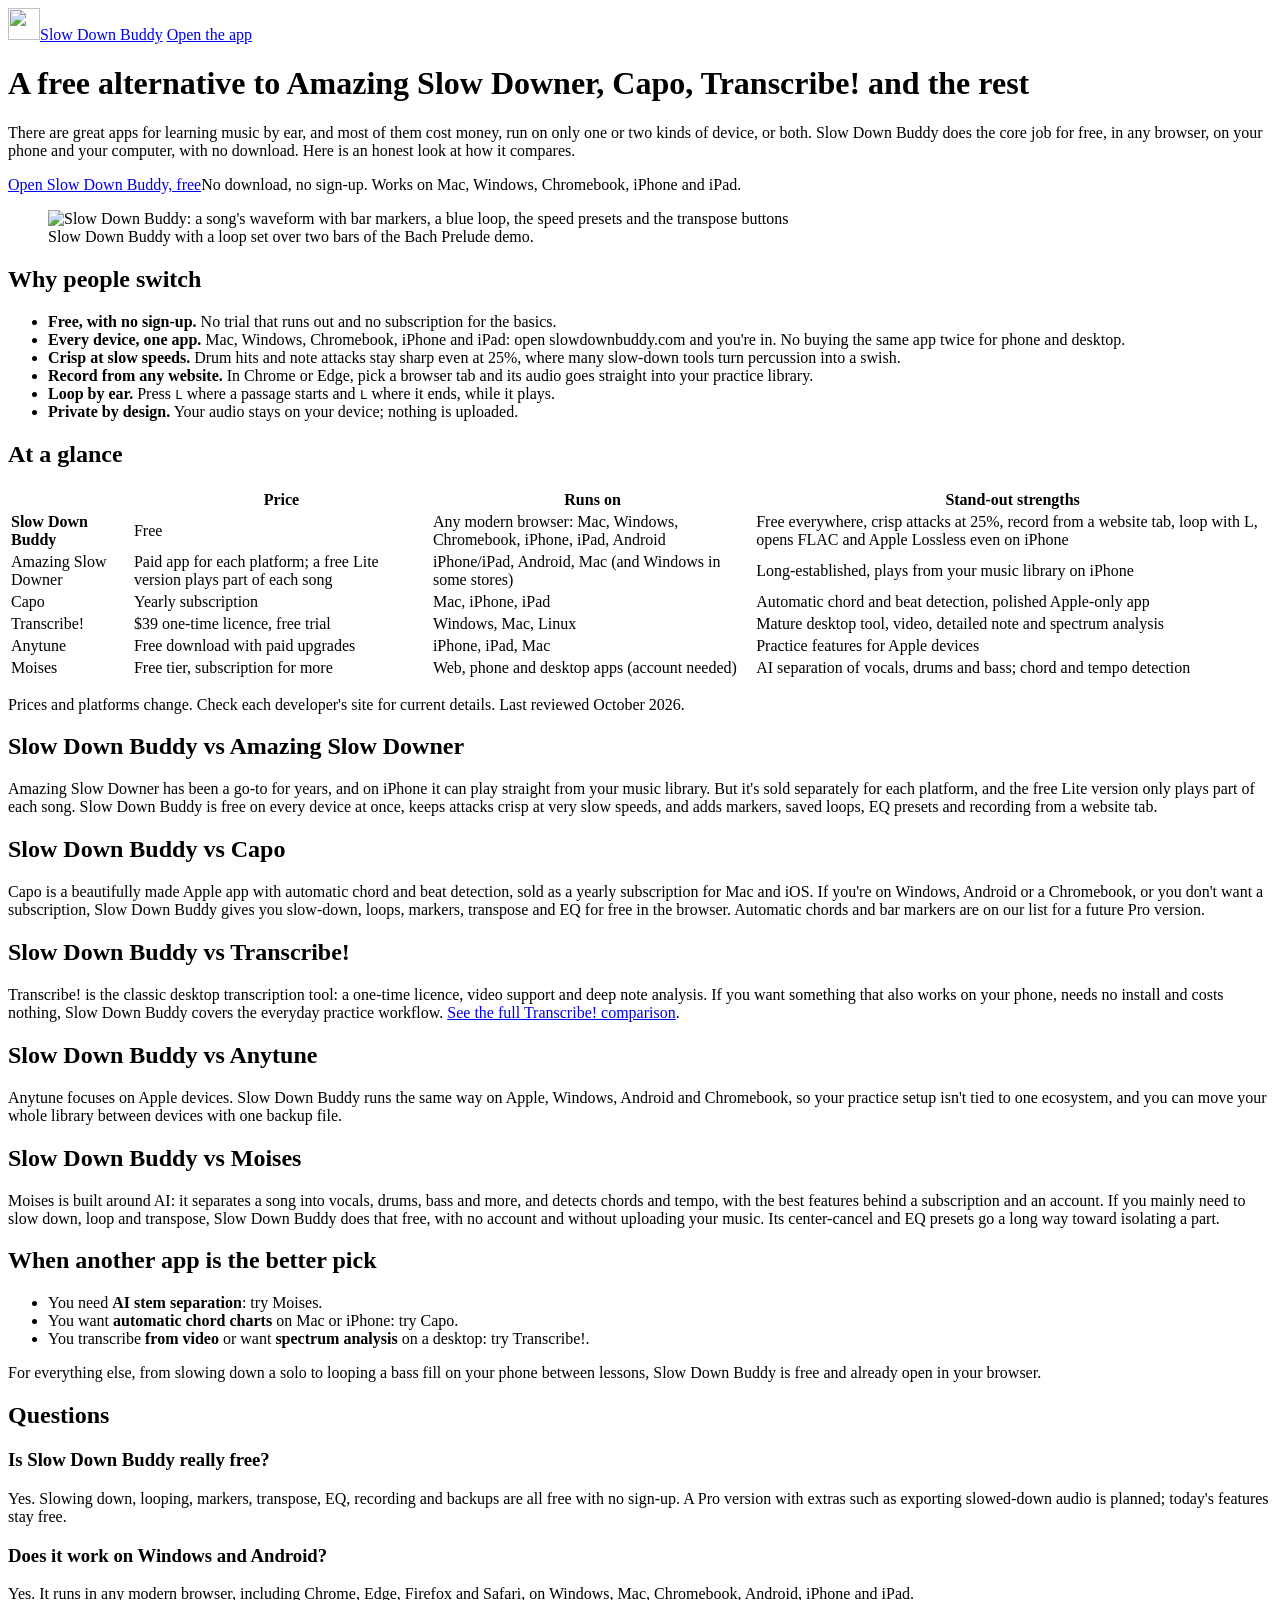
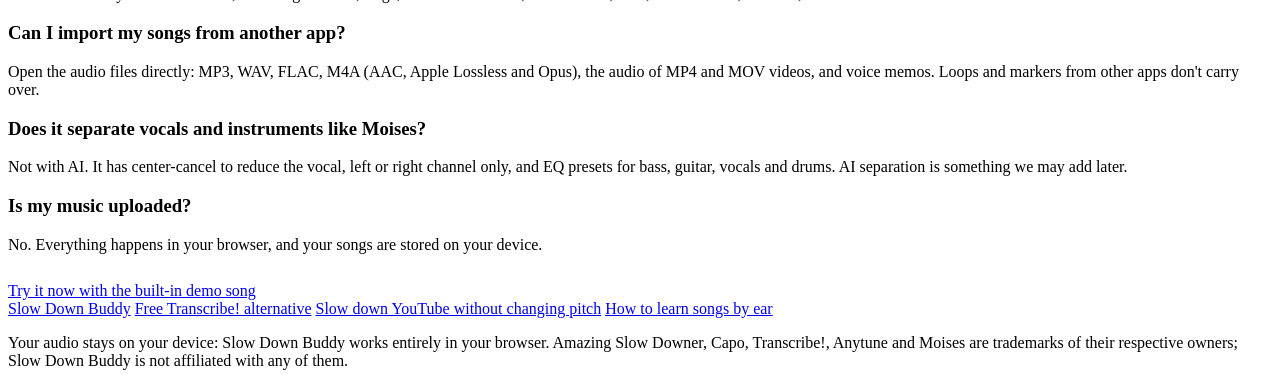
==== deploy/alternatives/index.html @ b6ee36d9 "Add a comparison page: alternative to Amazing Slow Downer, Capo, Transcribe!, Anytune, Moises Linked" ====
<!doctype html>
<html lang="en">
<head>
<meta charset="utf-8">
<meta name="viewport" content="width=device-width, initial-scale=1">
<title>Free alternative to Amazing Slow Downer, Capo, Transcribe! and Moises | Slow Down Buddy</title>
<meta name="description" content="Compare Slow Down Buddy with Amazing Slow Downer, Capo, Transcribe!, Anytune and Moises. Slow down music without changing pitch, loop, transpose and record from any website, free in your browser.">
<link rel="canonical" href="https://slowdownbuddy.com/alternatives/">
<link rel="icon" href="/favicon.svg" type="image/svg+xml">
<link rel="apple-touch-icon" href="/apple-touch-icon.png">
<meta name="theme-color" content="#2b2b2b">
<meta property="og:type" content="article">
<meta property="og:site_name" content="Slow Down Buddy">
<meta property="og:title" content="Free alternative to Amazing Slow Downer, Capo, Transcribe! and Moises | Slow Down Buddy">
<meta property="og:description" content="Compare Slow Down Buddy with Amazing Slow Downer, Capo, Transcribe!, Anytune and Moises. Slow down music without changing pitch, loop, transpose and record from any website, free in your browser.">
<meta property="og:url" content="https://slowdownbuddy.com/alternatives/">
<meta property="og:image" content="https://slowdownbuddy.com/og-image.png">
<meta name="twitter:card" content="summary_large_image">
<link rel="stylesheet" href="/guides.css">
<script type="application/ld+json">{"@context": "https://schema.org", "@type": "FAQPage", "mainEntity": [{"@type": "Question", "name": "Is Slow Down Buddy really free?", "acceptedAnswer": {"@type": "Answer", "text": "Yes. Slowing down, looping, markers, transpose, EQ, recording and backups are all free with no sign-up. A Pro version with extras such as exporting slowed-down audio is planned; today's features stay free."}}, {"@type": "Question", "name": "Does it work on Windows and Android?", "acceptedAnswer": {"@type": "Answer", "text": "Yes. It runs in any modern browser, including Chrome, Edge, Firefox and Safari, on Windows, Mac, Chromebook, Android, iPhone and iPad."}}, {"@type": "Question", "name": "Can I import my songs from another app?", "acceptedAnswer": {"@type": "Answer", "text": "Open the audio files directly: MP3, WAV, FLAC, M4A (AAC, Apple Lossless and Opus), the audio of MP4 and MOV videos, and voice memos. Loops and markers from other apps don't carry over."}}, {"@type": "Question", "name": "Does it separate vocals and instruments like Moises?", "acceptedAnswer": {"@type": "Answer", "text": "Not with AI. It has center-cancel to reduce the vocal, left or right channel only, and EQ presets for bass, guitar, vocals and drums. AI separation is something we may add later."}}, {"@type": "Question", "name": "Is my music uploaded?", "acceptedAnswer": {"@type": "Answer", "text": "No. Everything happens in your browser, and your songs are stored on your device."}}]}</script>
<script data-goatcounter="https://slowdownbuddy.goatcounter.com/count" async src="https://gc.zgo.at/count.js"></script>
</head>
<body>
<header class="site"><div class="in">
  <a class="brand" href="/"><img src="/favicon.svg" alt="" width="32" height="32">Slow Down <span>Buddy</span></a>
  <a class="cta-small" href="/">Open the app</a>
</div></header>
<main>
<h1>A free alternative to Amazing Slow Downer, Capo, Transcribe! and the rest</h1>
<p class="lead">There are great apps for learning music by ear, and most of them cost money, run on only one or two kinds of device, or both. Slow Down Buddy does the core job for free, in any browser, on your phone and your computer, with no download. Here is an honest look at how it compares.</p>
<div class="cta-row"><a class="cta" href="/">Open Slow Down Buddy, free</a><span class="note">No download, no sign-up. Works on Mac, Windows, Chromebook, iPhone and iPad.</span></div>
<figure class="shot"><img src="/guides-app.png" alt="Slow Down Buddy: a song's waveform with bar markers, a blue loop, the speed presets and the transpose buttons" width="1280" height="720" loading="lazy"><figcaption>Slow Down Buddy with a loop set over two bars of the Bach Prelude demo.</figcaption></figure>
<h2>Why people switch</h2>
<ul class="ticks">
<li><strong>Free, with no sign-up.</strong> No trial that runs out and no subscription for the basics.</li>
<li><strong>Every device, one app.</strong> Mac, Windows, Chromebook, iPhone and iPad: open slowdownbuddy.com and you're in. No buying the same app twice for phone and desktop.</li>
<li><strong>Crisp at slow speeds.</strong> Drum hits and note attacks stay sharp even at 25%, where many slow-down tools turn percussion into a swish.</li>
<li><strong>Record from any website.</strong> In Chrome or Edge, pick a browser tab and its audio goes straight into your practice library.</li>
<li><strong>Loop by ear.</strong> Press <kbd>L</kbd> where a passage starts and <kbd>L</kbd> where it ends, while it plays.</li>
<li><strong>Private by design.</strong> Your audio stays on your device; nothing is uploaded.</li>
</ul>

<h2>At a glance</h2>
<div class="table-wrap"><table>
<thead><tr><th></th><th>Price</th><th>Runs on</th><th>Stand-out strengths</th></tr></thead>
<tbody>
<tr><td><strong>Slow Down Buddy</strong></td><td>Free</td><td>Any modern browser: Mac, Windows, Chromebook, iPhone, iPad, Android</td><td>Free everywhere, crisp attacks at 25%, record from a website tab, loop with L, opens FLAC and Apple Lossless even on iPhone</td></tr>
<tr><td>Amazing Slow Downer</td><td>Paid app for each platform; a free Lite version plays part of each song</td><td>iPhone/iPad, Android, Mac (and Windows in some stores)</td><td>Long-established, plays from your music library on iPhone</td></tr>
<tr><td>Capo</td><td>Yearly subscription</td><td>Mac, iPhone, iPad</td><td>Automatic chord and beat detection, polished Apple-only app</td></tr>
<tr><td>Transcribe!</td><td>$39 one-time licence, free trial</td><td>Windows, Mac, Linux</td><td>Mature desktop tool, video, detailed note and spectrum analysis</td></tr>
<tr><td>Anytune</td><td>Free download with paid upgrades</td><td>iPhone, iPad, Mac</td><td>Practice features for Apple devices</td></tr>
<tr><td>Moises</td><td>Free tier, subscription for more</td><td>Web, phone and desktop apps (account needed)</td><td>AI separation of vocals, drums and bass; chord and tempo detection</td></tr>
</tbody>
</table></div>
<p class="note">Prices and platforms change. Check each developer's site for current details. Last reviewed October 2026.</p>

<h2>Slow Down Buddy vs Amazing Slow Downer</h2>
<p>Amazing Slow Downer has been a go-to for years, and on iPhone it can play straight from your music library. But it's sold separately for each platform, and the free Lite version only plays part of each song. Slow Down Buddy is free on every device at once, keeps attacks crisp at very slow speeds, and adds markers, saved loops, EQ presets and recording from a website tab.</p>

<h2>Slow Down Buddy vs Capo</h2>
<p>Capo is a beautifully made Apple app with automatic chord and beat detection, sold as a yearly subscription for Mac and iOS. If you're on Windows, Android or a Chromebook, or you don't want a subscription, Slow Down Buddy gives you slow-down, loops, markers, transpose and EQ for free in the browser. Automatic chords and bar markers are on our list for a future Pro version.</p>

<h2>Slow Down Buddy vs Transcribe!</h2>
<p>Transcribe! is the classic desktop transcription tool: a one-time licence, video support and deep note analysis. If you want something that also works on your phone, needs no install and costs nothing, Slow Down Buddy covers the everyday practice workflow. <a href="/free-transcribe-alternative/">See the full Transcribe! comparison</a>.</p>

<h2>Slow Down Buddy vs Anytune</h2>
<p>Anytune focuses on Apple devices. Slow Down Buddy runs the same way on Apple, Windows, Android and Chromebook, so your practice setup isn't tied to one ecosystem, and you can move your whole library between devices with one backup file.</p>

<h2>Slow Down Buddy vs Moises</h2>
<p>Moises is built around AI: it separates a song into vocals, drums, bass and more, and detects chords and tempo, with the best features behind a subscription and an account. If you mainly need to slow down, loop and transpose, Slow Down Buddy does that free, with no account and without uploading your music. Its center-cancel and EQ presets go a long way toward isolating a part.</p>

<h2>When another app is the better pick</h2>
<ul class="ticks">
<li>You need <strong>AI stem separation</strong>: try Moises.</li>
<li>You want <strong>automatic chord charts</strong> on Mac or iPhone: try Capo.</li>
<li>You transcribe <strong>from video</strong> or want <strong>spectrum analysis</strong> on a desktop: try Transcribe!.</li>
</ul>
<p>For everything else, from slowing down a solo to looping a bass fill on your phone between lessons, Slow Down Buddy is free and already open in your browser.</p>
<section class="faq">
<h2>Questions</h2>
<h3>Is Slow Down Buddy really free?</h3>
<p>Yes. Slowing down, looping, markers, transpose, EQ, recording and backups are all free with no sign-up. A Pro version with extras such as exporting slowed-down audio is planned; today&#x27;s features stay free.</p>
<h3>Does it work on Windows and Android?</h3>
<p>Yes. It runs in any modern browser, including Chrome, Edge, Firefox and Safari, on Windows, Mac, Chromebook, Android, iPhone and iPad.</p>
<h3>Can I import my songs from another app?</h3>
<p>Open the audio files directly: MP3, WAV, FLAC, M4A (AAC, Apple Lossless and Opus), the audio of MP4 and MOV videos, and voice memos. Loops and markers from other apps don&#x27;t carry over.</p>
<h3>Does it separate vocals and instruments like Moises?</h3>
<p>Not with AI. It has center-cancel to reduce the vocal, left or right channel only, and EQ presets for bass, guitar, vocals and drums. AI separation is something we may add later.</p>
<h3>Is my music uploaded?</h3>
<p>No. Everything happens in your browser, and your songs are stored on your device.</p>
</section>
<div class="cta-row" style="margin-top:28px"><a class="cta" href="/">Try it now with the built-in demo song</a></div>
</main>
<footer class="site"><div class="in">
  <nav><a href="/">Slow Down Buddy</a> <a href="/free-transcribe-alternative/">Free Transcribe! alternative</a> <a href="/slow-down-youtube-without-changing-pitch/">Slow down YouTube without changing pitch</a> <a href="/learn-songs-by-ear/">How to learn songs by ear</a></nav>
  <p>Your audio stays on your device: Slow Down Buddy works entirely in your browser. Amazing Slow Downer, Capo, Transcribe!, Anytune and Moises are trademarks of their respective owners; Slow Down Buddy is not affiliated with any of them.</p>
</div></footer>
</body>
</html>
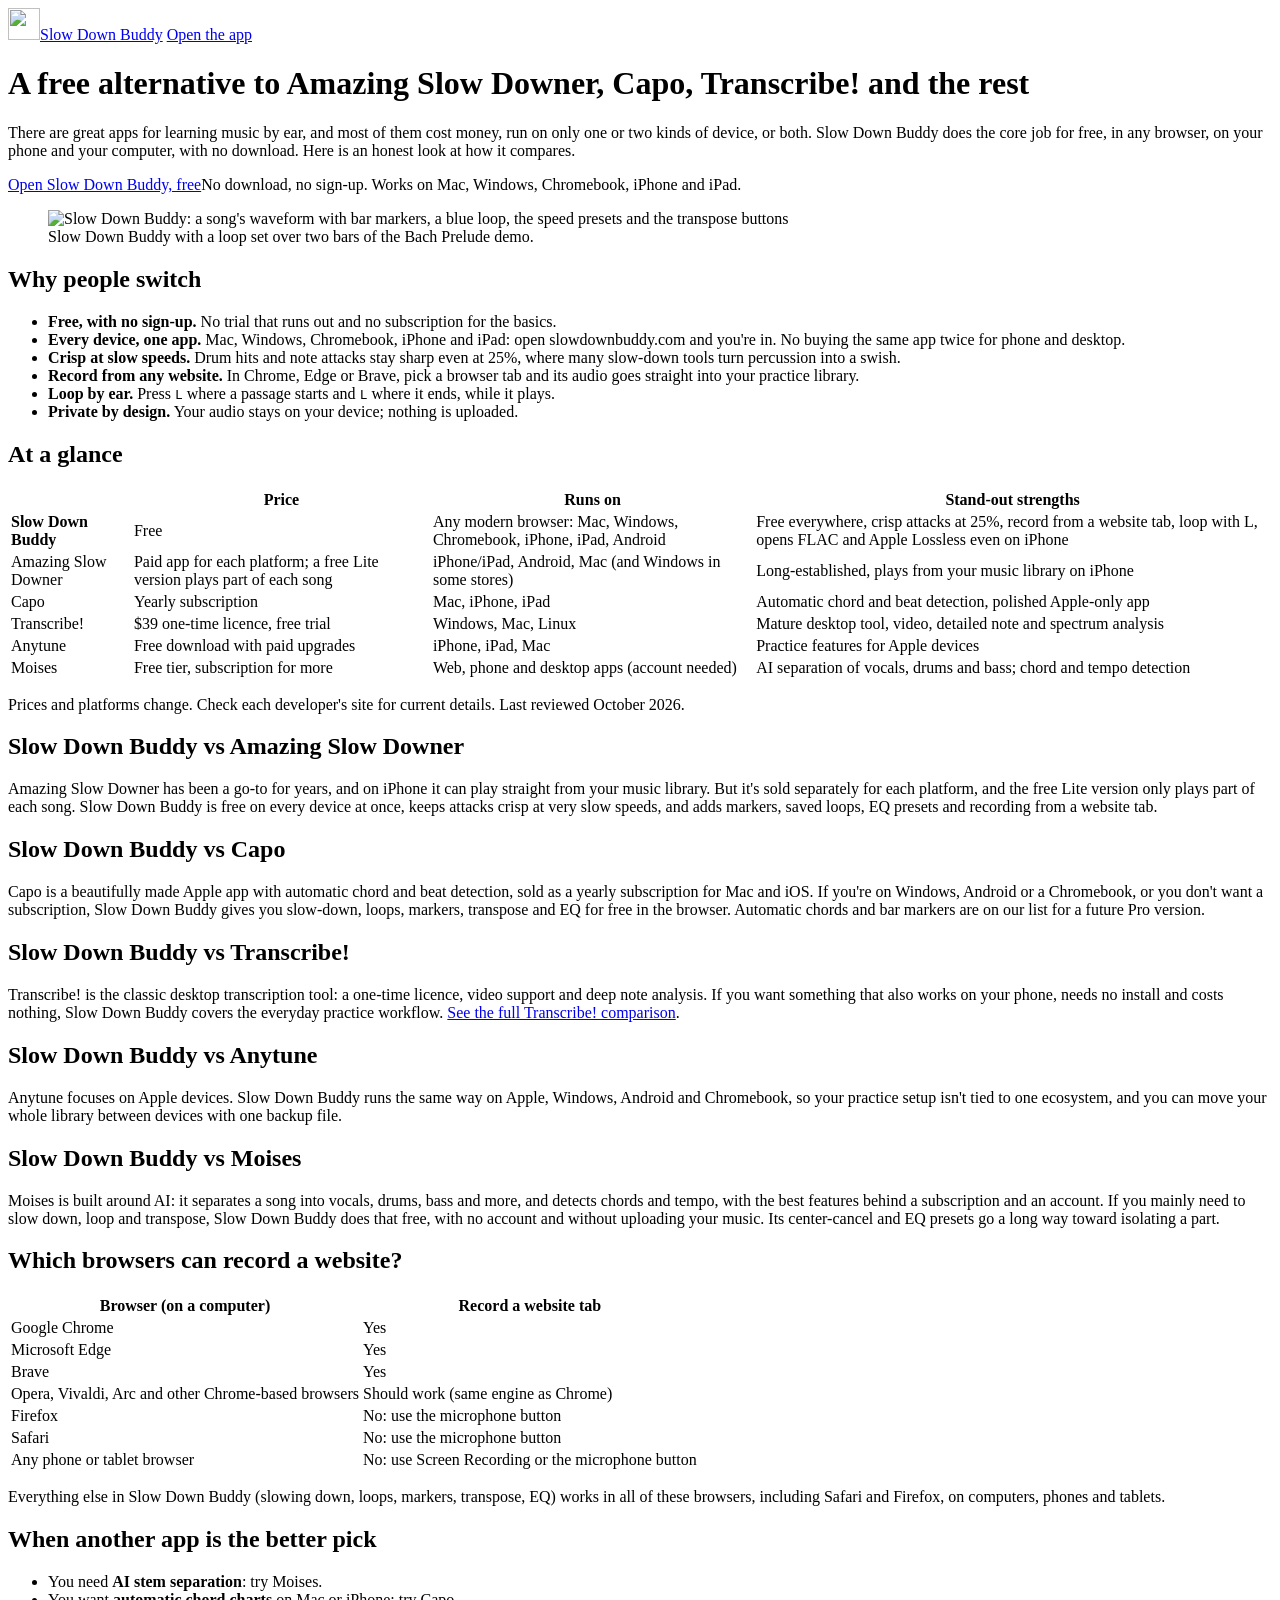
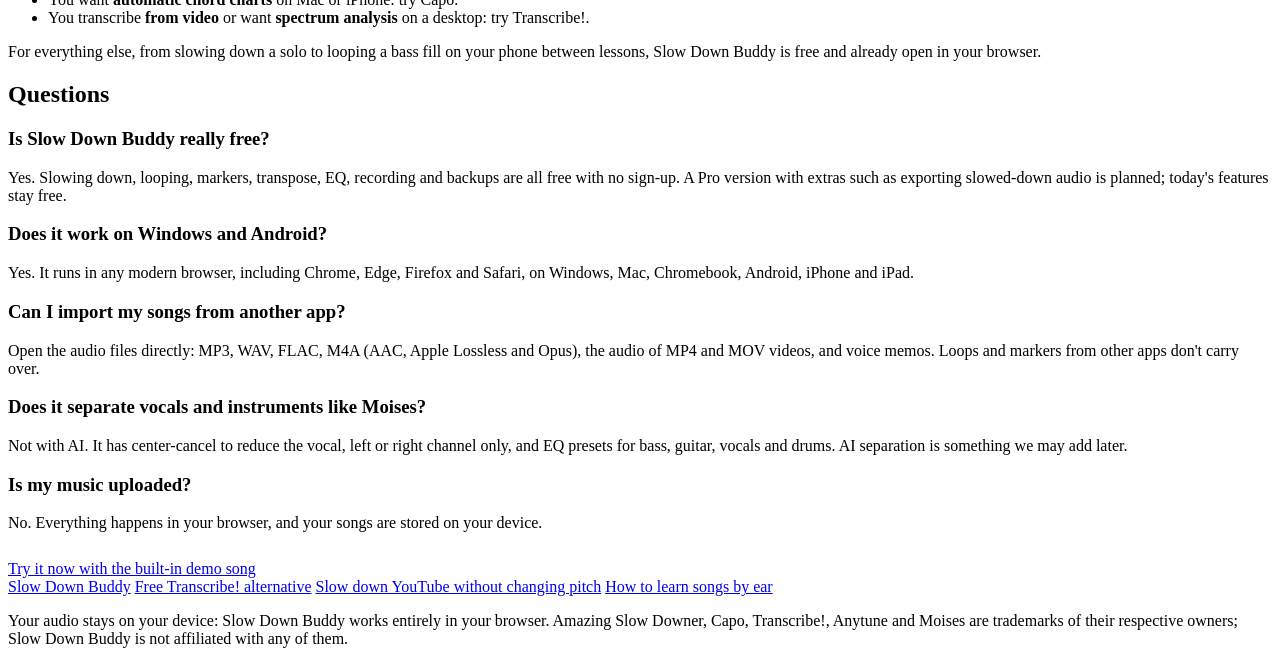
==== commit e9a61f04: "List Brave and the other compatible browsers for website recording Adds a browser table (Chrome, Edg" ====
--- a/deploy/alternatives/index.html
+++ b/deploy/alternatives/index.html
@@ -35,7 +35,7 @@
 <li><strong>Free, with no sign-up.</strong> No trial that runs out and no subscription for the basics.</li>
 <li><strong>Every device, one app.</strong> Mac, Windows, Chromebook, iPhone and iPad: open slowdownbuddy.com and you're in. No buying the same app twice for phone and desktop.</li>
 <li><strong>Crisp at slow speeds.</strong> Drum hits and note attacks stay sharp even at 25%, where many slow-down tools turn percussion into a swish.</li>
-<li><strong>Record from any website.</strong> In Chrome or Edge, pick a browser tab and its audio goes straight into your practice library.</li>
+<li><strong>Record from any website.</strong> In Chrome, Edge or Brave, pick a browser tab and its audio goes straight into your practice library.</li>
 <li><strong>Loop by ear.</strong> Press <kbd>L</kbd> where a passage starts and <kbd>L</kbd> where it ends, while it plays.</li>
 <li><strong>Private by design.</strong> Your audio stays on your device; nothing is uploaded.</li>
 </ul>
@@ -69,6 +69,21 @@
 <h2>Slow Down Buddy vs Moises</h2>
 <p>Moises is built around AI: it separates a song into vocals, drums, bass and more, and detects chords and tempo, with the best features behind a subscription and an account. If you mainly need to slow down, loop and transpose, Slow Down Buddy does that free, with no account and without uploading your music. Its center-cancel and EQ presets go a long way toward isolating a part.</p>
 
+<h2>Which browsers can record a website?</h2>
+<div class="table-wrap"><table class="fit">
+<thead><tr><th>Browser (on a computer)</th><th>Record a website tab</th></tr></thead>
+<tbody>
+<tr><td>Google Chrome</td><td>Yes</td></tr>
+<tr><td>Microsoft Edge</td><td>Yes</td></tr>
+<tr><td>Brave</td><td>Yes</td></tr>
+<tr><td>Opera, Vivaldi, Arc and other Chrome-based browsers</td><td>Should work (same engine as Chrome)</td></tr>
+<tr><td>Firefox</td><td>No: use the microphone button</td></tr>
+<tr><td>Safari</td><td>No: use the microphone button</td></tr>
+<tr><td>Any phone or tablet browser</td><td>No: use Screen Recording or the microphone button</td></tr>
+</tbody>
+</table></div>
+<p>Everything else in Slow Down Buddy (slowing down, loops, markers, transpose, EQ) works in all of these browsers, including Safari and Firefox, on computers, phones and tablets.</p>
+
 <h2>When another app is the better pick</h2>
 <ul class="ticks">
 <li>You need <strong>AI stem separation</strong>: try Moises.</li>
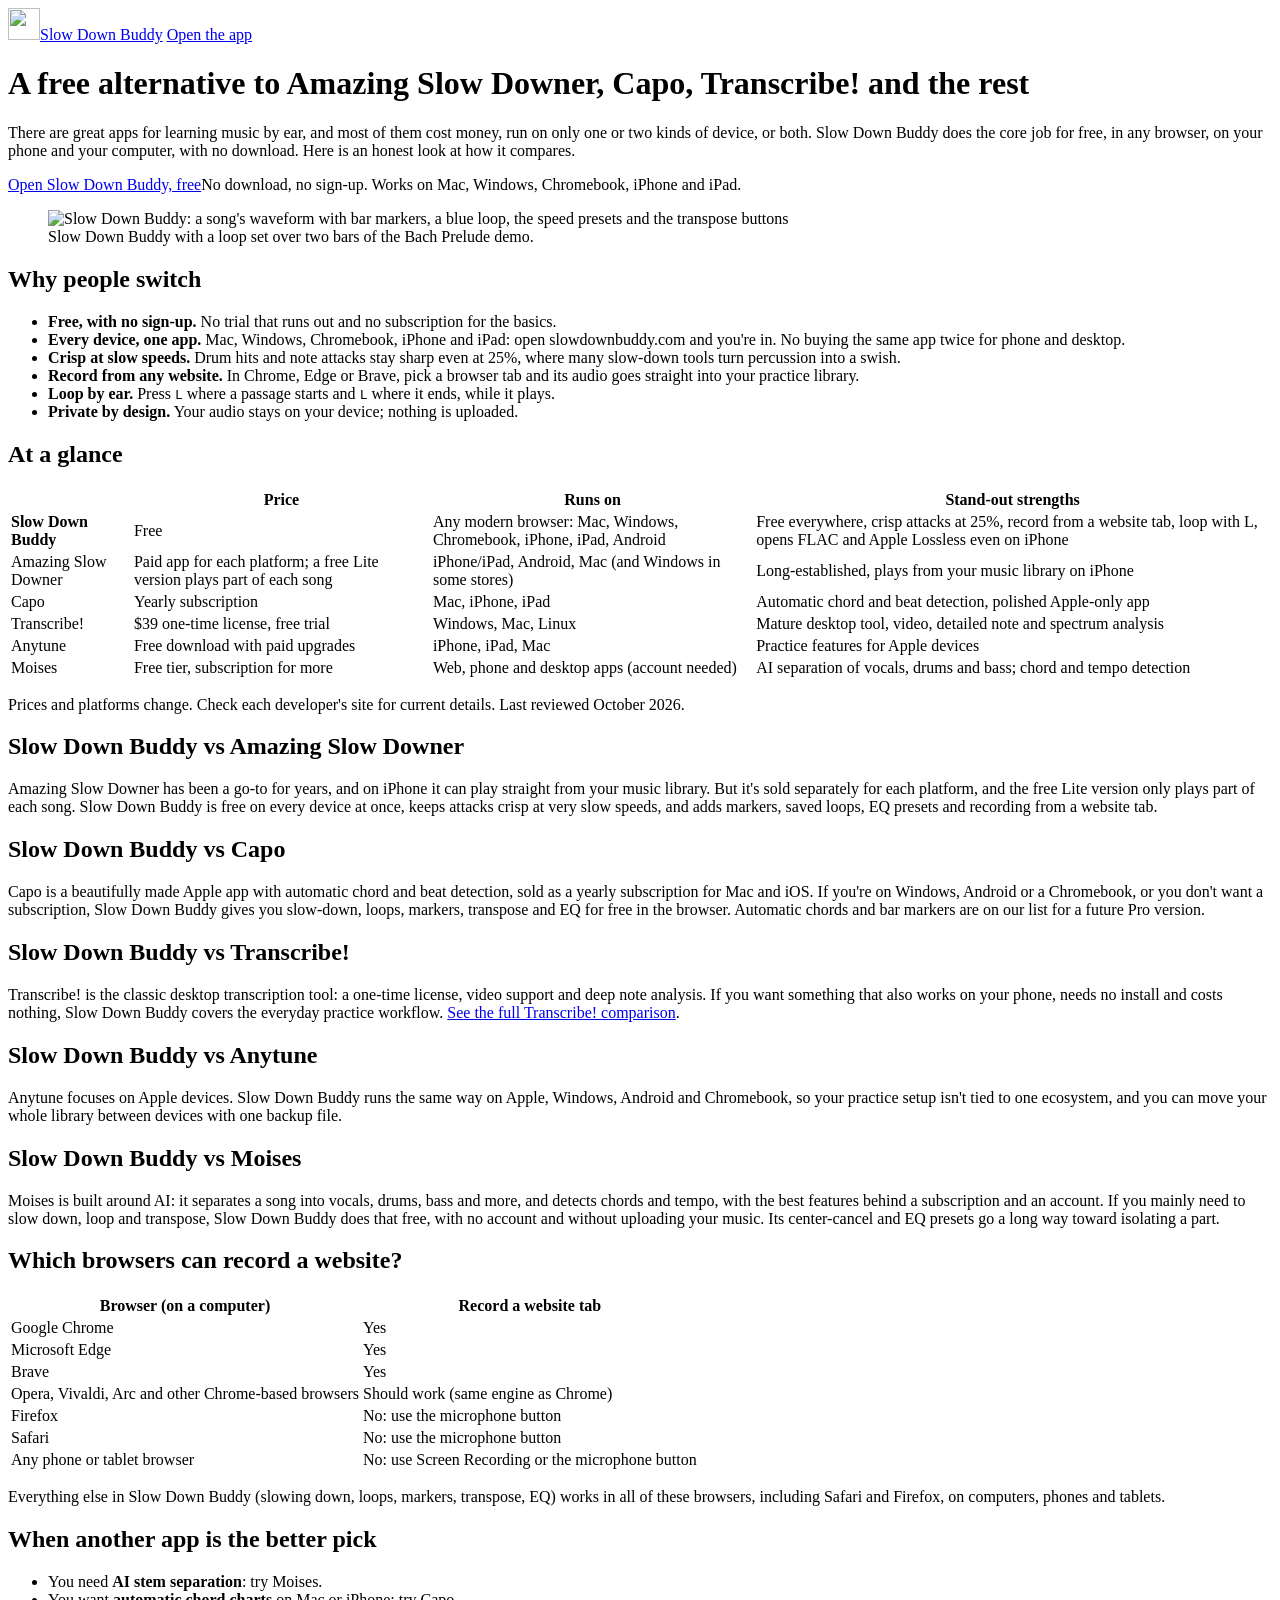
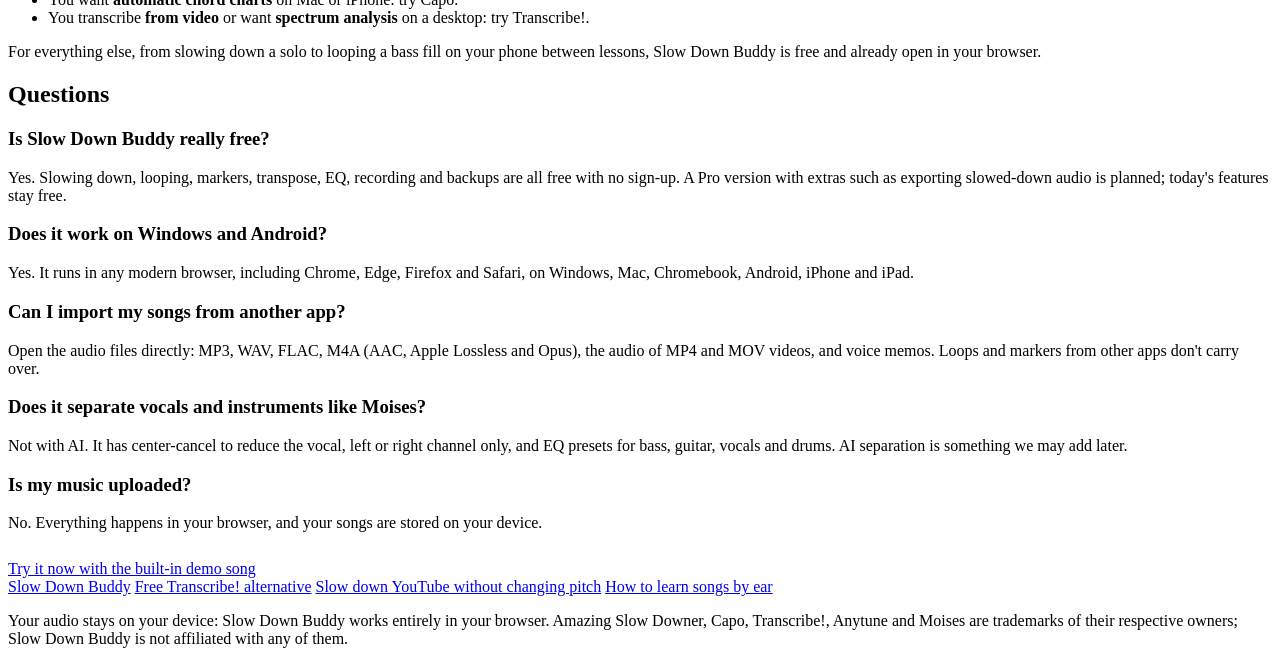
==== commit db710807: "Use American English throughout; note it in CLAUDE.md; skip deploys for non-site pushes - practise -" ====
--- a/deploy/alternatives/index.html
+++ b/deploy/alternatives/index.html
@@ -47,7 +47,7 @@
 <tr><td><strong>Slow Down Buddy</strong></td><td>Free</td><td>Any modern browser: Mac, Windows, Chromebook, iPhone, iPad, Android</td><td>Free everywhere, crisp attacks at 25%, record from a website tab, loop with L, opens FLAC and Apple Lossless even on iPhone</td></tr>
 <tr><td>Amazing Slow Downer</td><td>Paid app for each platform; a free Lite version plays part of each song</td><td>iPhone/iPad, Android, Mac (and Windows in some stores)</td><td>Long-established, plays from your music library on iPhone</td></tr>
 <tr><td>Capo</td><td>Yearly subscription</td><td>Mac, iPhone, iPad</td><td>Automatic chord and beat detection, polished Apple-only app</td></tr>
-<tr><td>Transcribe!</td><td>$39 one-time licence, free trial</td><td>Windows, Mac, Linux</td><td>Mature desktop tool, video, detailed note and spectrum analysis</td></tr>
+<tr><td>Transcribe!</td><td>$39 one-time license, free trial</td><td>Windows, Mac, Linux</td><td>Mature desktop tool, video, detailed note and spectrum analysis</td></tr>
 <tr><td>Anytune</td><td>Free download with paid upgrades</td><td>iPhone, iPad, Mac</td><td>Practice features for Apple devices</td></tr>
 <tr><td>Moises</td><td>Free tier, subscription for more</td><td>Web, phone and desktop apps (account needed)</td><td>AI separation of vocals, drums and bass; chord and tempo detection</td></tr>
 </tbody>
@@ -61,7 +61,7 @@
 <p>Capo is a beautifully made Apple app with automatic chord and beat detection, sold as a yearly subscription for Mac and iOS. If you're on Windows, Android or a Chromebook, or you don't want a subscription, Slow Down Buddy gives you slow-down, loops, markers, transpose and EQ for free in the browser. Automatic chords and bar markers are on our list for a future Pro version.</p>
 
 <h2>Slow Down Buddy vs Transcribe!</h2>
-<p>Transcribe! is the classic desktop transcription tool: a one-time licence, video support and deep note analysis. If you want something that also works on your phone, needs no install and costs nothing, Slow Down Buddy covers the everyday practice workflow. <a href="/free-transcribe-alternative/">See the full Transcribe! comparison</a>.</p>
+<p>Transcribe! is the classic desktop transcription tool: a one-time license, video support and deep note analysis. If you want something that also works on your phone, needs no install and costs nothing, Slow Down Buddy covers the everyday practice workflow. <a href="/free-transcribe-alternative/">See the full Transcribe! comparison</a>.</p>
 
 <h2>Slow Down Buddy vs Anytune</h2>
 <p>Anytune focuses on Apple devices. Slow Down Buddy runs the same way on Apple, Windows, Android and Chromebook, so your practice setup isn't tied to one ecosystem, and you can move your whole library between devices with one backup file.</p>
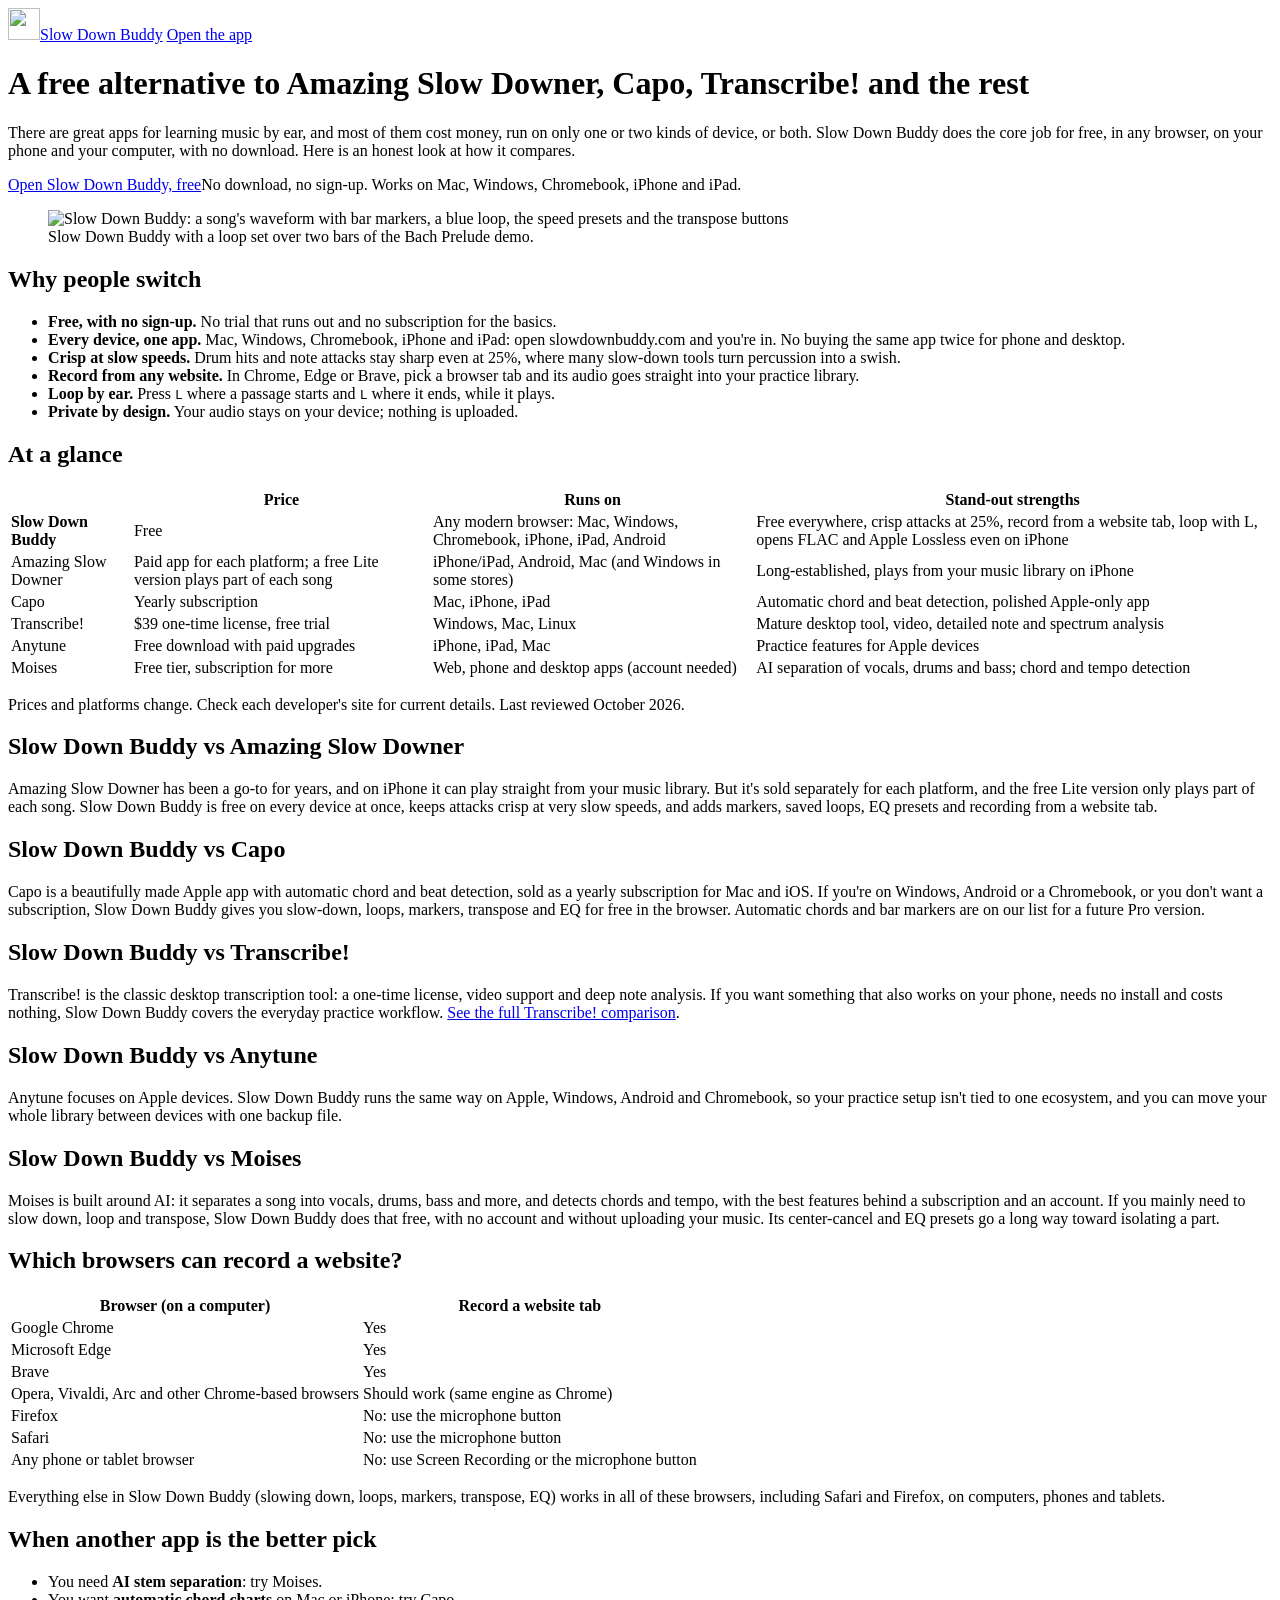
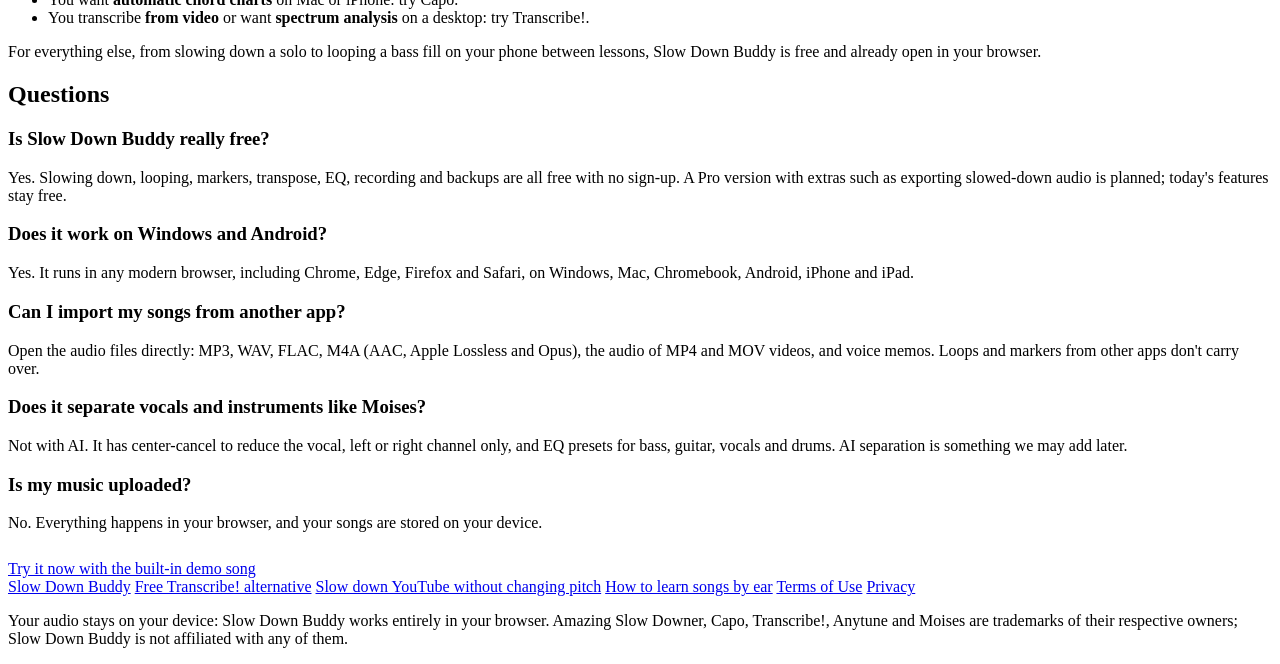
==== commit fc3d7eeb: "Terms of Use and Privacy pages, a recording notice, and usage events - /terms/ (practice use, respec" ====
--- a/deploy/alternatives/index.html
+++ b/deploy/alternatives/index.html
@@ -107,7 +107,7 @@
 <div class="cta-row" style="margin-top:28px"><a class="cta" href="/">Try it now with the built-in demo song</a></div>
 </main>
 <footer class="site"><div class="in">
-  <nav><a href="/">Slow Down Buddy</a> <a href="/free-transcribe-alternative/">Free Transcribe! alternative</a> <a href="/slow-down-youtube-without-changing-pitch/">Slow down YouTube without changing pitch</a> <a href="/learn-songs-by-ear/">How to learn songs by ear</a></nav>
+  <nav><a href="/">Slow Down Buddy</a> <a href="/free-transcribe-alternative/">Free Transcribe! alternative</a> <a href="/slow-down-youtube-without-changing-pitch/">Slow down YouTube without changing pitch</a> <a href="/learn-songs-by-ear/">How to learn songs by ear</a> <a href="/terms/">Terms of Use</a> <a href="/privacy/">Privacy</a></nav>
   <p>Your audio stays on your device: Slow Down Buddy works entirely in your browser. Amazing Slow Downer, Capo, Transcribe!, Anytune and Moises are trademarks of their respective owners; Slow Down Buddy is not affiliated with any of them.</p>
 </div></footer>
 </body>
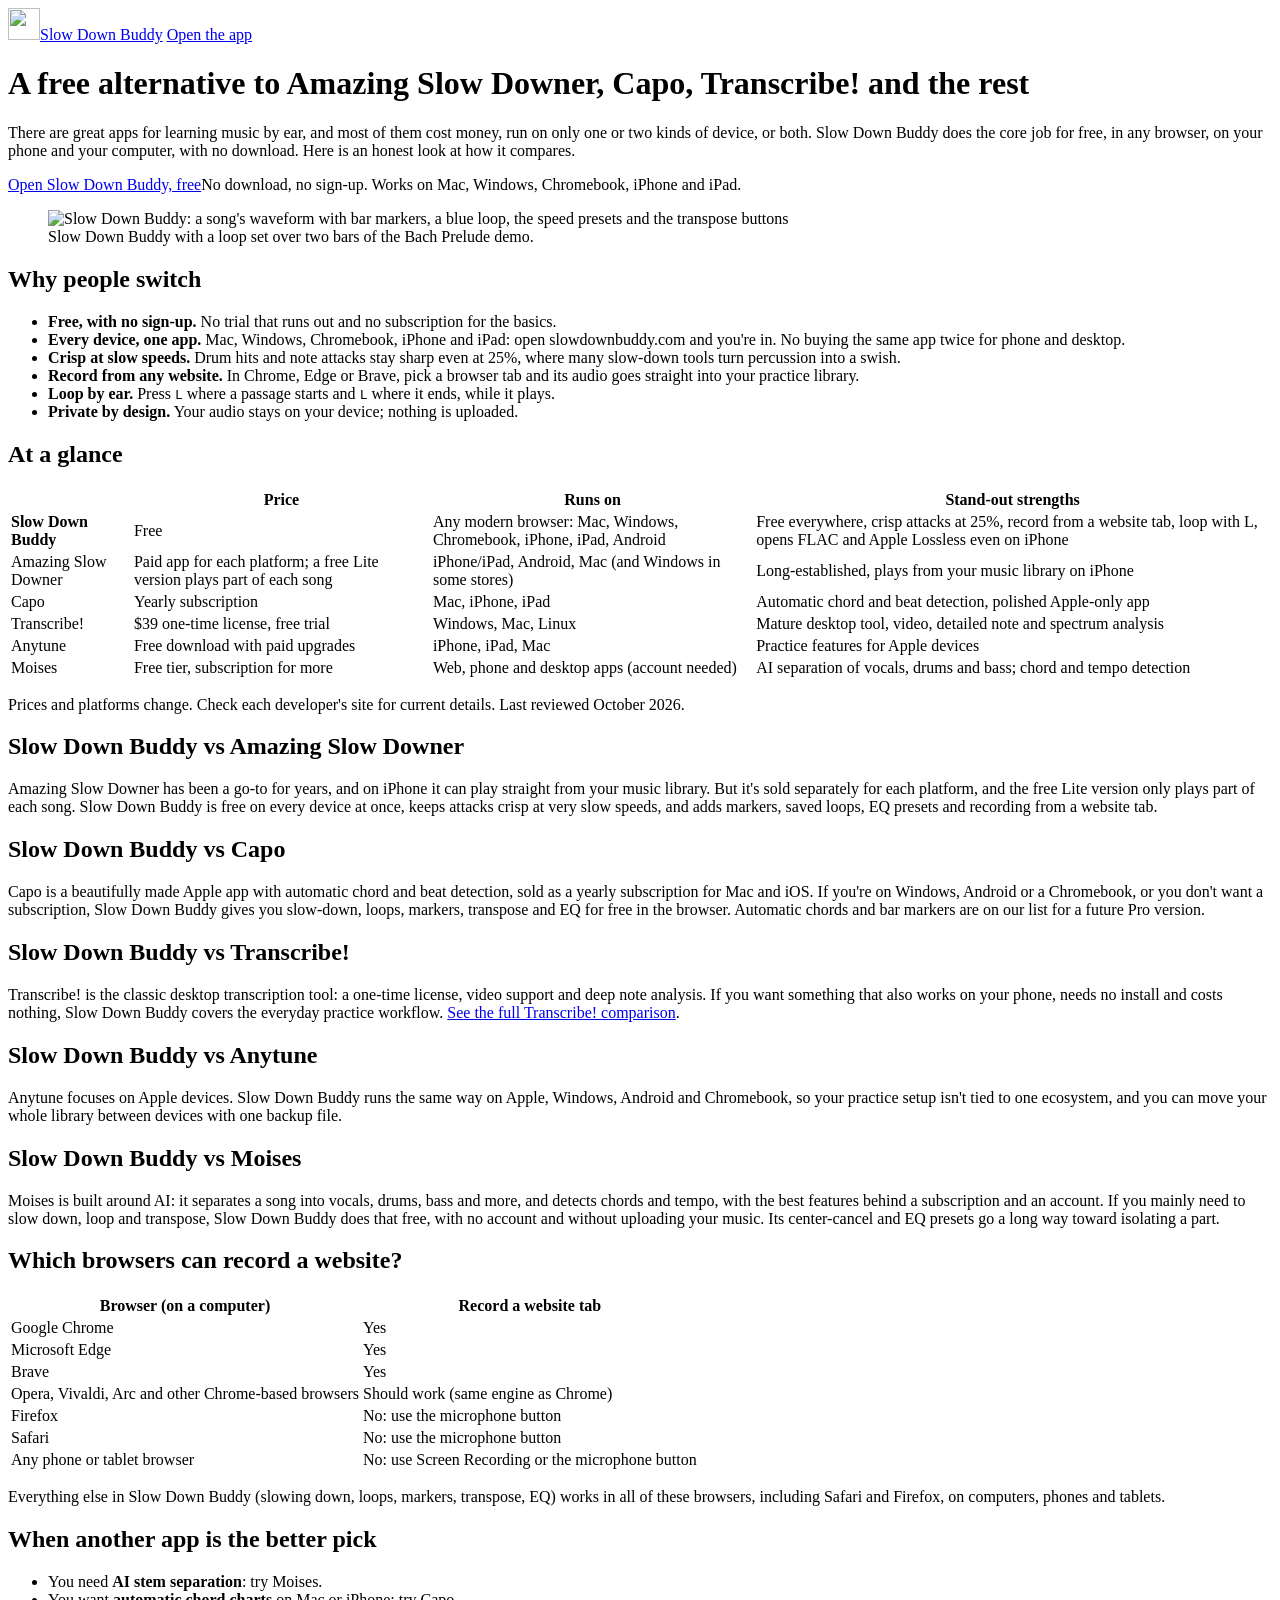
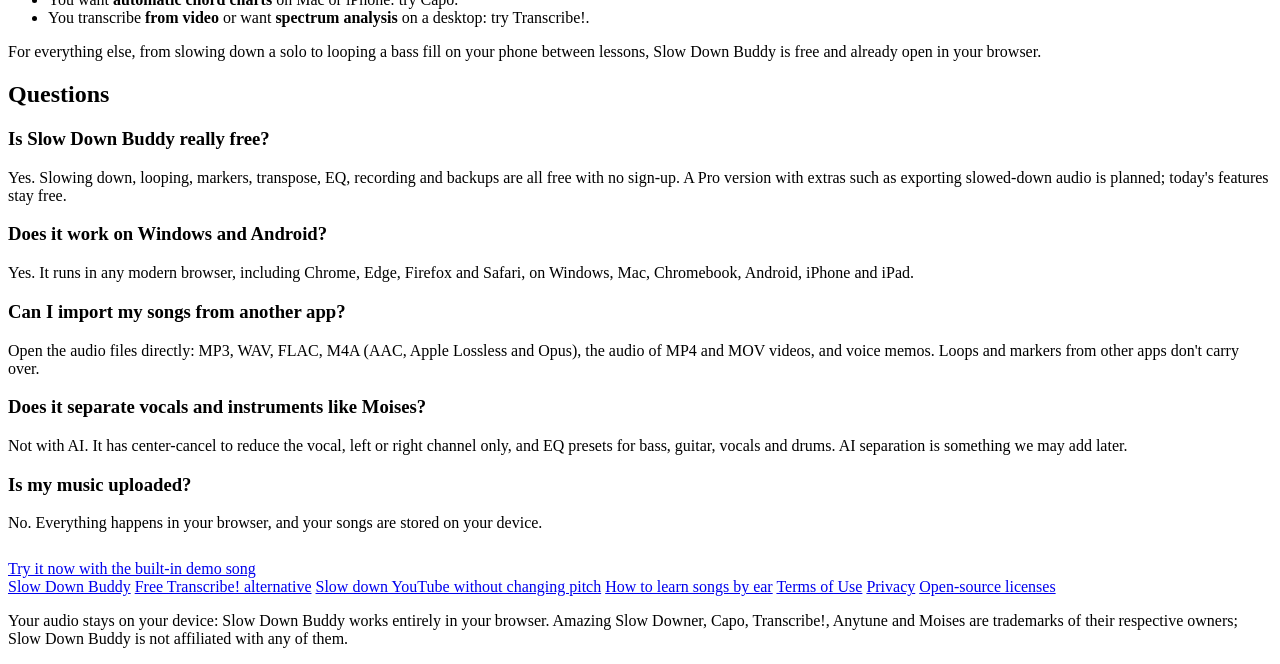
==== commit 795ed269: "License compliance, self-hosted analytics script, and a Content-Security-Policy Licenses - THIRD-PAR" ====
--- a/deploy/alternatives/index.html
+++ b/deploy/alternatives/index.html
@@ -18,7 +18,7 @@
 <meta name="twitter:card" content="summary_large_image">
 <link rel="stylesheet" href="/guides.css">
 <script type="application/ld+json">{"@context": "https://schema.org", "@type": "FAQPage", "mainEntity": [{"@type": "Question", "name": "Is Slow Down Buddy really free?", "acceptedAnswer": {"@type": "Answer", "text": "Yes. Slowing down, looping, markers, transpose, EQ, recording and backups are all free with no sign-up. A Pro version with extras such as exporting slowed-down audio is planned; today's features stay free."}}, {"@type": "Question", "name": "Does it work on Windows and Android?", "acceptedAnswer": {"@type": "Answer", "text": "Yes. It runs in any modern browser, including Chrome, Edge, Firefox and Safari, on Windows, Mac, Chromebook, Android, iPhone and iPad."}}, {"@type": "Question", "name": "Can I import my songs from another app?", "acceptedAnswer": {"@type": "Answer", "text": "Open the audio files directly: MP3, WAV, FLAC, M4A (AAC, Apple Lossless and Opus), the audio of MP4 and MOV videos, and voice memos. Loops and markers from other apps don't carry over."}}, {"@type": "Question", "name": "Does it separate vocals and instruments like Moises?", "acceptedAnswer": {"@type": "Answer", "text": "Not with AI. It has center-cancel to reduce the vocal, left or right channel only, and EQ presets for bass, guitar, vocals and drums. AI separation is something we may add later."}}, {"@type": "Question", "name": "Is my music uploaded?", "acceptedAnswer": {"@type": "Answer", "text": "No. Everything happens in your browser, and your songs are stored on your device."}}]}</script>
-<script data-goatcounter="https://slowdownbuddy.goatcounter.com/count" async src="https://gc.zgo.at/count.js"></script>
+<script data-goatcounter="https://slowdownbuddy.goatcounter.com/count" async src="/vendor/goatcounter-count.js"></script>
 </head>
 <body>
 <header class="site"><div class="in">
@@ -107,7 +107,7 @@
 <div class="cta-row" style="margin-top:28px"><a class="cta" href="/">Try it now with the built-in demo song</a></div>
 </main>
 <footer class="site"><div class="in">
-  <nav><a href="/">Slow Down Buddy</a> <a href="/free-transcribe-alternative/">Free Transcribe! alternative</a> <a href="/slow-down-youtube-without-changing-pitch/">Slow down YouTube without changing pitch</a> <a href="/learn-songs-by-ear/">How to learn songs by ear</a> <a href="/terms/">Terms of Use</a> <a href="/privacy/">Privacy</a></nav>
+  <nav><a href="/">Slow Down Buddy</a> <a href="/free-transcribe-alternative/">Free Transcribe! alternative</a> <a href="/slow-down-youtube-without-changing-pitch/">Slow down YouTube without changing pitch</a> <a href="/learn-songs-by-ear/">How to learn songs by ear</a> <a href="/terms/">Terms of Use</a> <a href="/privacy/">Privacy</a> <a href="/licenses/">Open-source licenses</a></nav>
   <p>Your audio stays on your device: Slow Down Buddy works entirely in your browser. Amazing Slow Downer, Capo, Transcribe!, Anytune and Moises are trademarks of their respective owners; Slow Down Buddy is not affiliated with any of them.</p>
 </div></footer>
 </body>
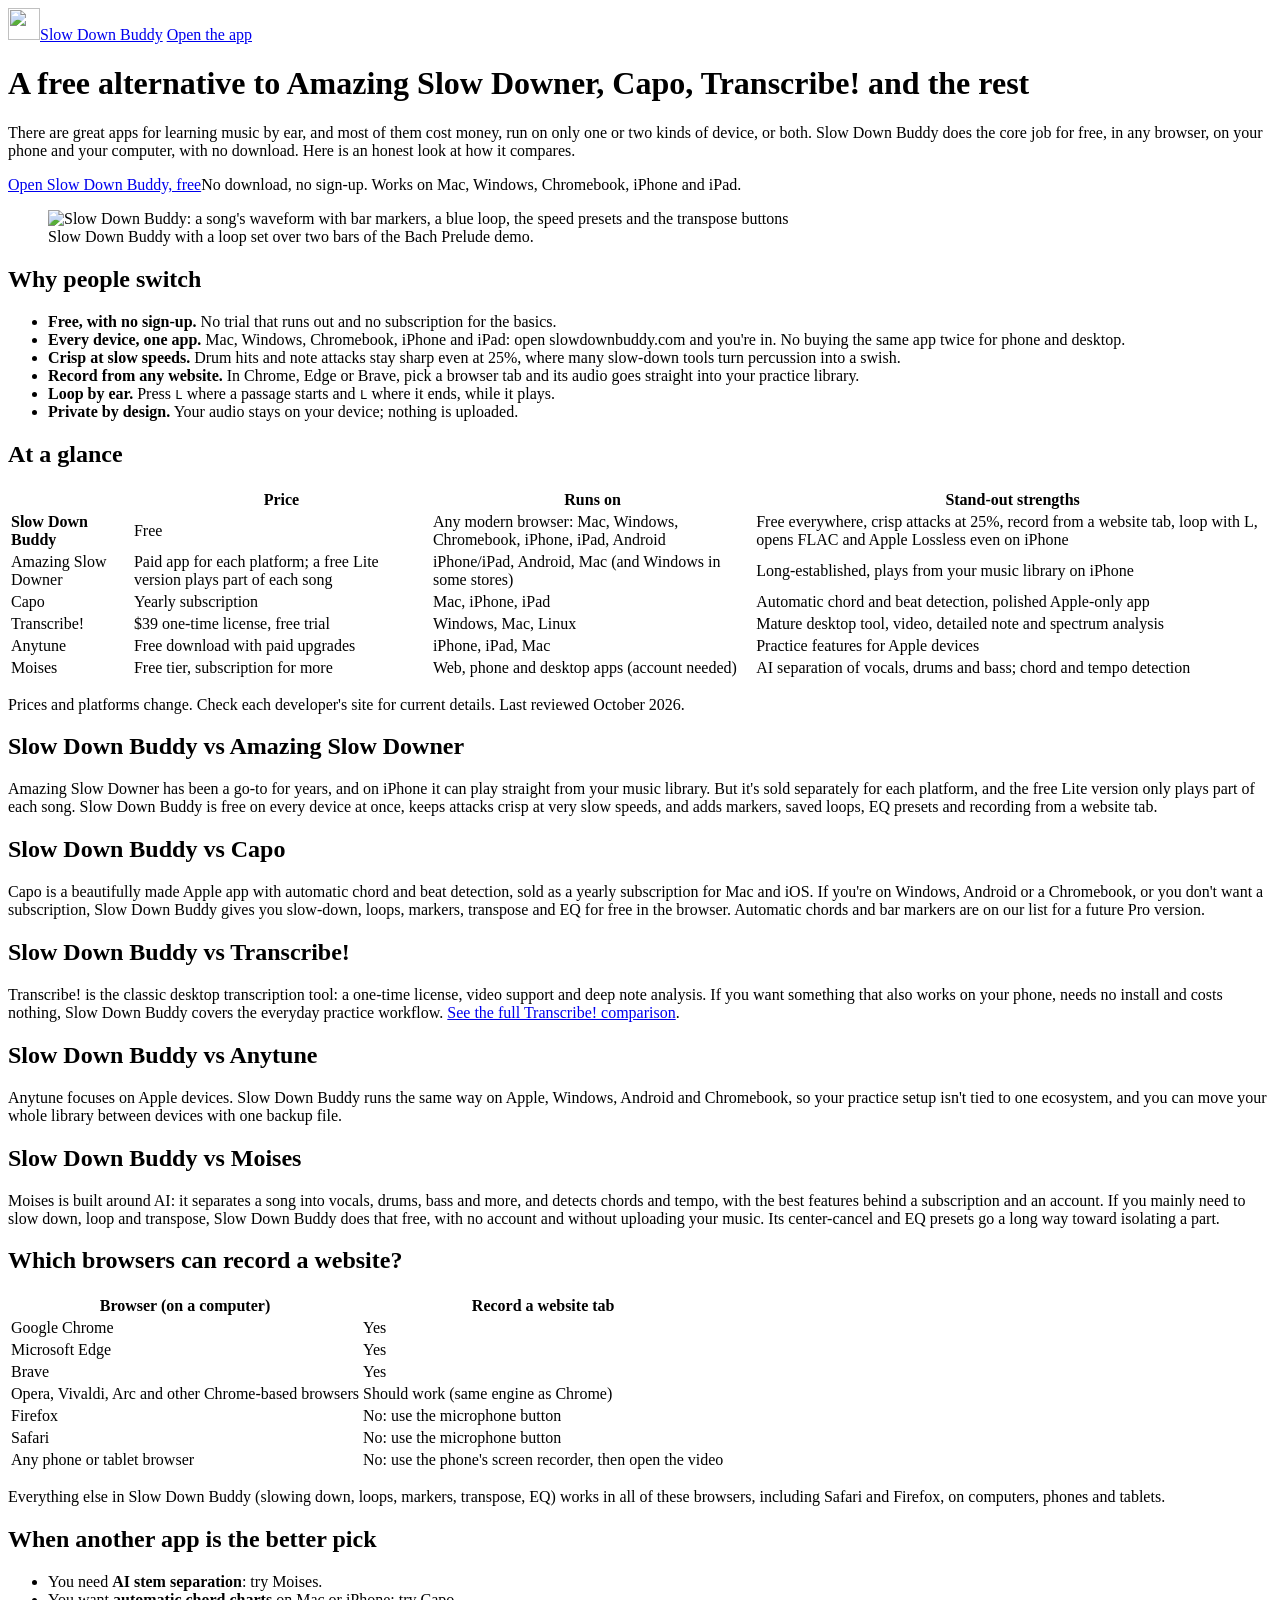
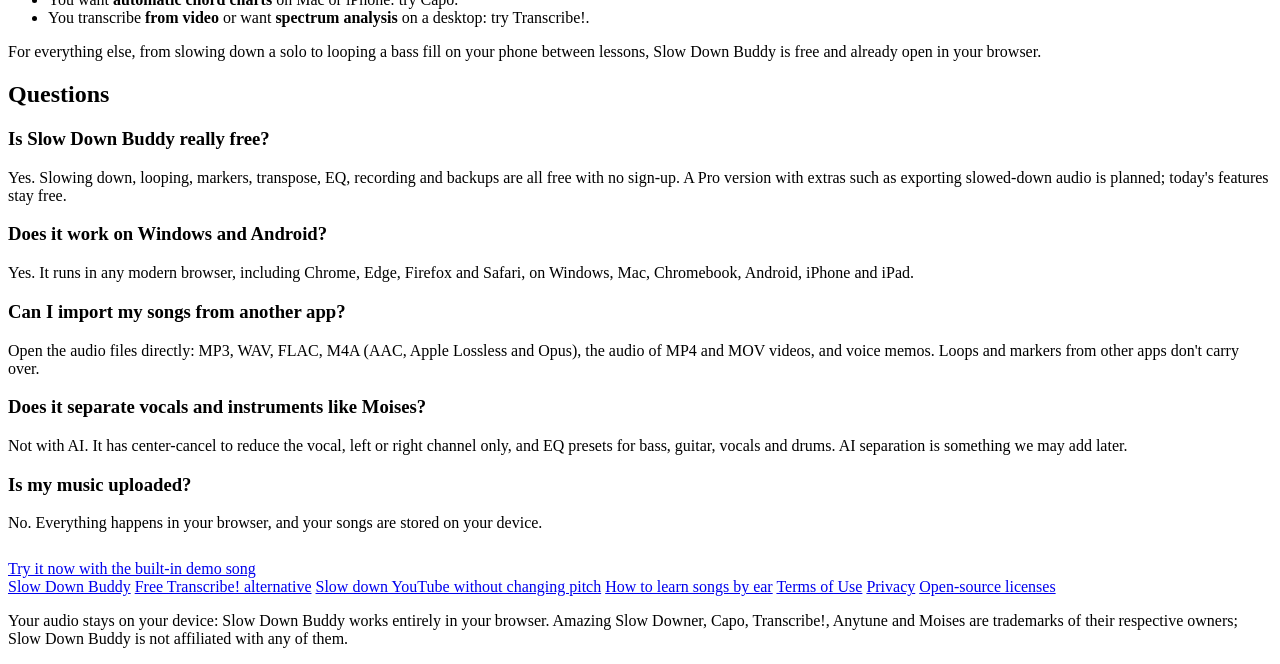
==== commit 04f9948f: "Landing pages: phone screen recording steps, Add to Home Screen button The YouTube guide now has tes" ====
--- a/deploy/alternatives/index.html
+++ b/deploy/alternatives/index.html
@@ -79,7 +79,7 @@
 <tr><td>Opera, Vivaldi, Arc and other Chrome-based browsers</td><td>Should work (same engine as Chrome)</td></tr>
 <tr><td>Firefox</td><td>No: use the microphone button</td></tr>
 <tr><td>Safari</td><td>No: use the microphone button</td></tr>
-<tr><td>Any phone or tablet browser</td><td>No: use Screen Recording or the microphone button</td></tr>
+<tr><td>Any phone or tablet browser</td><td>No: use the phone's screen recorder, then open the video</td></tr>
 </tbody>
 </table></div>
 <p>Everything else in Slow Down Buddy (slowing down, loops, markers, transpose, EQ) works in all of these browsers, including Safari and Firefox, on computers, phones and tablets.</p>
